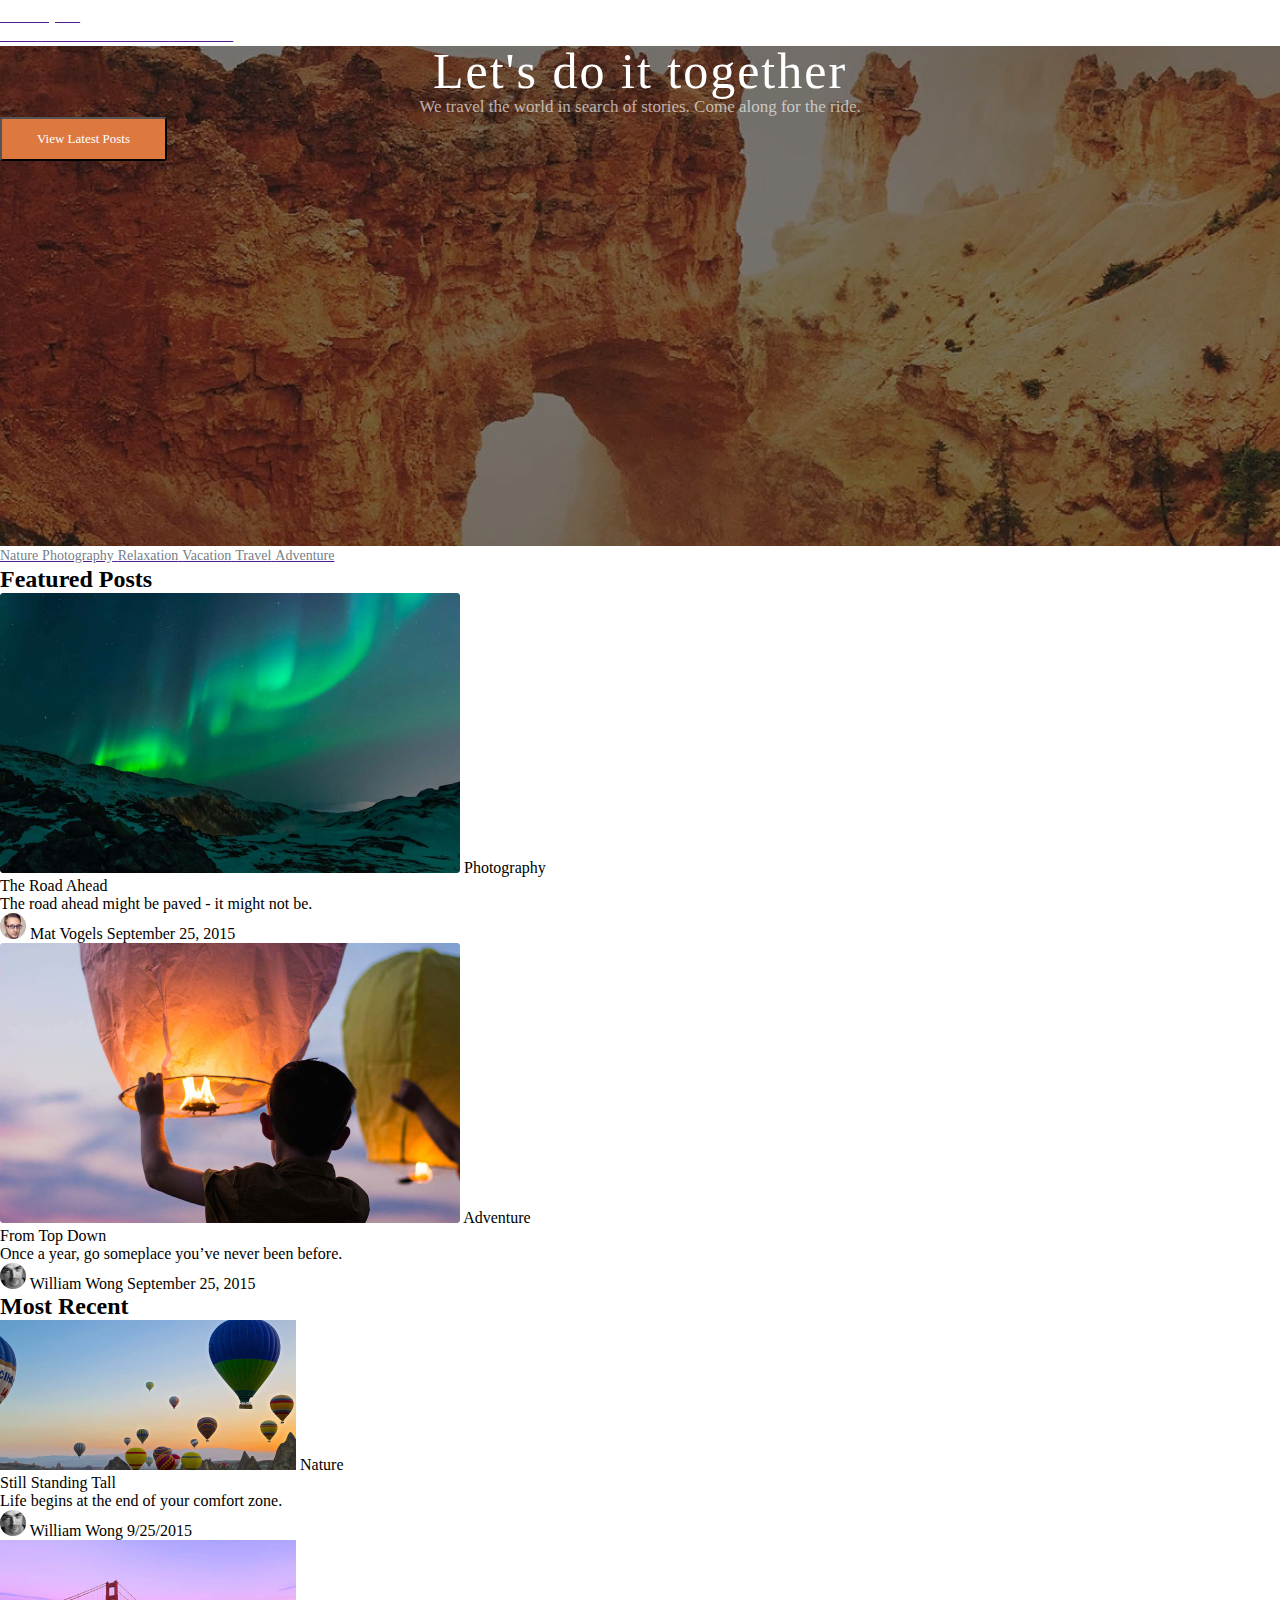
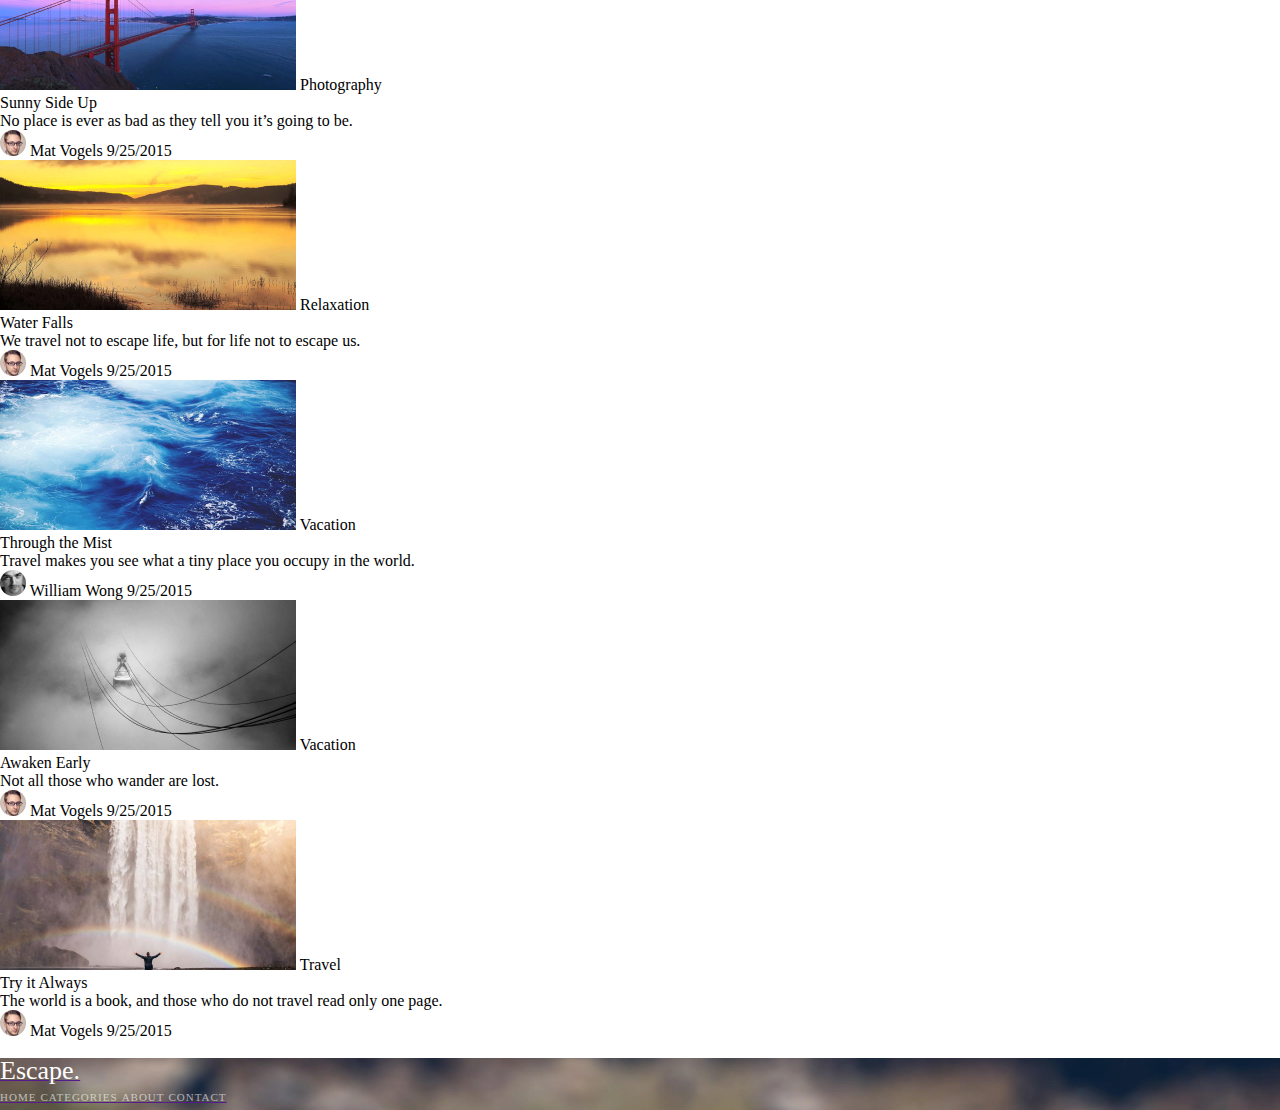
==== Lw3/index.html @ 3d88bfb5 "update struct" ====
<!DOCTYPE html>
<html lang="ru">

  <head>
    <title>My Blog</title>
    <meta charset="utf-8">
    <meta name="viewport" content="width=device-width, initial-scale=1.0">
    <link href="./css/styles.css" rel="stylesheet" type="text/css">
    <link rel="icon" href="./img/favicon.ico">
  </head>

  <body class="page">
    <header class="header">
      <div class="header__content">
        <div class="header__block">
          <a href="" class="header__logo">
            <span>Escape.</span>
          </a>
        </div>
        <div class="header__block">
          <nav class="header__menu">
            <a href="" class="header__menu-item">
              <span>HOME</span>
            </a>
            <a href="" class="header__menu-item">
              <span>CATEGORIES</span>
            </a>
            <a href="" class="header__menu-item">
              <span>ABOUT</span>
            </a>
            <a href="" class="header__menu-item">
              <span>CONTACT</span>
            </a>
          </nav>
        </div>
      </div>
    </header>

    <div class="page__content">
      <div class="main__block">
        <div>
          <h1 class="main__block-title">Let's do it together</h1>
          <p class="main__block-label">We travel the world in search of stories. Come along for the ride.</p>
          <button class="main__block-button">View Latest Posts</button>
        </div>
        <div class="main__block-background"></div>
      </div>

      <div class="tag__block">
        <div class="tag__list">
          <a href="" class="tag__list-item">
            <span>Nature</span>
          </a>
          <a href="" class="tag__list-item">
            <span>Photography</span>
          </a>
          <a href="" class="tag__list-item">
            <span>Relaxation</span>
          </a>
          <a href="" class="tag__list-item">
            <span>Vacation</span>
          </a>
          <a href="" class="tag__list-item">
            <span>Travel</span>
          </a>
          <a href="" class="tag__list-item">
            <span>Adventure</span>
          </a>
        </div>
      </div>

      <div class="">
        <div>
          <div>
            <h2>Featured Posts</h2>
          </div>
          <div>
            <div>
              <div>
                <img src="./img/featured_post_first.png" alt="">
                <span>Photography</span>
              </div>
              <div>
                <span>The Road Ahead</span>
                <p>The road ahead might be paved - it might not be.</p>
                <div>
                  <img src="./img/user_icon_mat_vogels.jpg" alt="">
                  <span>Mat Vogels</span>
                  <span>September 25, 2015</span>
                </div>
              </div>
            </div>
            <div>
              <div>
                <img src="./img/featured_post_second.png" alt="">
                <span>Adventure</span>
              </div>
              <div>
                <span>From Top Down</span>
                <p>Once a year, go someplace you’ve never been before.</p>
                <div>
                  <img src="./img/user_icon_william_wong.jpg" alt="">
                  <span>William Wong</span>
                  <span>September 25, 2015</span>
                </div>
              </div>
            </div>
          </div>
        </div>

        <div>
          <div>
            <h2>Most Recent</h2>
          </div>
          <div>
            <div>
              <div>
                <img src="./img/still_standing_tall.jpg" alt="">
                <span>Nature</span>
              </div>
              <div>
                <span>Still Standing Tall</span>
                <p>Life begins at the end of your comfort zone.</p>
              </div>
              <div>
                <img src="./img/user_icon_william_wong.jpg" alt="">
                <span>William Wong</span>
                <span>9/25/2015</span>
              </div>
            </div>

            <div>
              <div>
                <img src="./img/sunny_side_up.png" alt="">
                <span>Photography</span>
              </div>
              <div>
                <span>Sunny Side Up</span>
                <p>No place is ever as bad as they tell you it’s going to be.</p>
              </div>
              <div>
                <img src="./img/user_icon_mat_vogels.jpg" alt="">
                <span>Mat Vogels</span>
                <span>9/25/2015</span>
              </div>
            </div>

            <div>
              <div>
                <img src="./img/water_falls.png" alt="">
                <span>Relaxation</span>
              </div>
              <div>
                <span>Water Falls</span>
                <p>We travel not to escape life, but for life not to escape us.</p>
              </div>
              <div>
                <img src="./img/user_icon_mat_vogels.jpg" alt="">
                <span>Mat Vogels</span>
                <span>9/25/2015</span>
              </div>
            </div>

            <div>
              <div>
                <img src="./img/through_the_mist.png" alt="">
                <span>Vacation</span>
              </div>
              <div>
                <span>Through the Mist</span>
                <p>Travel makes you see what a tiny place you occupy in the world.</p>
              </div>
              <div>
                <img src="./img/user_icon_william_wong.jpg" alt="">
                <span>William Wong</span>
                <span>9/25/2015</span>
              </div>
            </div>

            <div>
              <div>
                <img src="./img/awaken_early.png" alt="">
                <span>Vacation</span>
              </div>
              <div>
                <span>Awaken Early</span>
                <p>Not all those who wander are lost.</p>
              </div>
              <div>
                <img src="./img/user_icon_mat_vogels.jpg" alt="">
                <span>Mat Vogels</span>
                <span>9/25/2015</span>
              </div>
            </div>

            <div>
              <div>
                <img src="./img/try_it_always.png" alt="">
                <span>Travel</span>
              </div>
              <div>
                <span>Try it Always</span>
                <p>The world is a book, and those who do not travel read only one page.</p>
              </div>
              <div>
                <img src="./img/user_icon_mat_vogels.jpg" alt="">
                <span>Mat Vogels</span>
                <span>9/25/2015</span>
              </div>
            </div>
          </div>
        </div>
      </div>
    </div>

    <br>

    <footer class="footer">
      <div class="footer__content">
        <div class="footer__block">
          <a href="" class="footer__logo">
            <span>Escape.</span>
          </a>
        </div>
        <div class="footer__block">
          <nav class="footer__menu">
            <a href="" class="footer__menu-item">
              <span>HOME</span>
            </a>
            <a href="" class="footer__menu-item">
              <span>CATEGORIES</span>
            </a>
            <a href="" class="footer__menu-item">
              <span>ABOUT</span>
            </a>
            <a href="" class="footer__menu-item">
              <span>CONTACT</span>
            </a>
          </nav>
        </div>
      </div>
    </footer>

  </body>
</html>
---- Lw3/css/styles.css ----
* {
    margin: 0;
    padding: 0;
}

.page 
{
    /* background: #000; */
    color: #000;
}

.header
{
    
}

.header__logo>span 
{
    color: #FFFFFF;
    font: 26px/26px Lora;
    font-family: 'Lora';
    font-style: normal;
    font-weight: 400;
    font-size: 26px;
    line-height: 26px;
}

.header__menu-item>span
{
    font-family: 'Oxygen';
    font-style: normal;
    font-weight: 400;
    font-size: 12px;
    line-height: 20px;
    letter-spacing: 0.6px;
    text-transform: uppercase;
    color: #FFFFFF;
}

.main__block
{
    height: 500px;
    background: linear-gradient(0deg, rgba(0, 0, 0, 0.5), rgba(0, 0, 0, 0.5)), url(../img/main__block-background.png);
    background-repeat: no-repeat;
    background-size: cover;
}

.main__block-title
{
    font-family: 'Lora';
    font-style: normal;
    font-weight: 400;
    font-size: 50px;
    line-height: 51px;
    text-align: center;
    letter-spacing: 2px;
    color: #FFFFFF;
}

.main__block-label {
    font-family: 'Oxygen';
    font-style: normal;
    font-weight: 400;
    font-size: 17px;
    line-height: 20px;
    text-align: center;
    color: rgba(255, 255, 255, 0.63);
}

.main__block-button
{
    width: 167px;
    height: 44px;
    background: #DD783F;
    border-radius: 3px;
    font-family: 'Oxygen';
    font-style: normal;
    font-weight: 400;
    font-size: 13px;
    line-height: 20px;
    text-align: center;
    color: #FFFFFF;
}

.tag__block
{

}

.tag__list
{

}

.tag__list-item>span
{
    font-family: 'Lora';
    font-style: normal;
    font-weight: 400;
    font-size: 14px;
    line-height: 20px;
    /* identical to box height, or 143% */

    text-align: center;

    color: #768088;
}

.footer
{
    background: url(../img/footer_background.png), #4D565D;
    background-repeat: no-repeat;
    background-size: cover;
}

.footer__logo>span 
{
    color: #FFFFFF;
    font: 26px/26px Lora;
    font-family: 'Lora';
    font-style: normal;
    font-weight: 400;
    font-size: 26px;
    line-height: 26px;
}

.footer__menu-item>span
{
    font-family: 'Oxygen';
    font-style: normal;
    font-weight: 400;
    font-size: 11px;
    line-height: 26px;


    text-align: right;
    letter-spacing: 1px;
    text-transform: uppercase;

    color: rgba(255, 255, 255, 0.6);
}
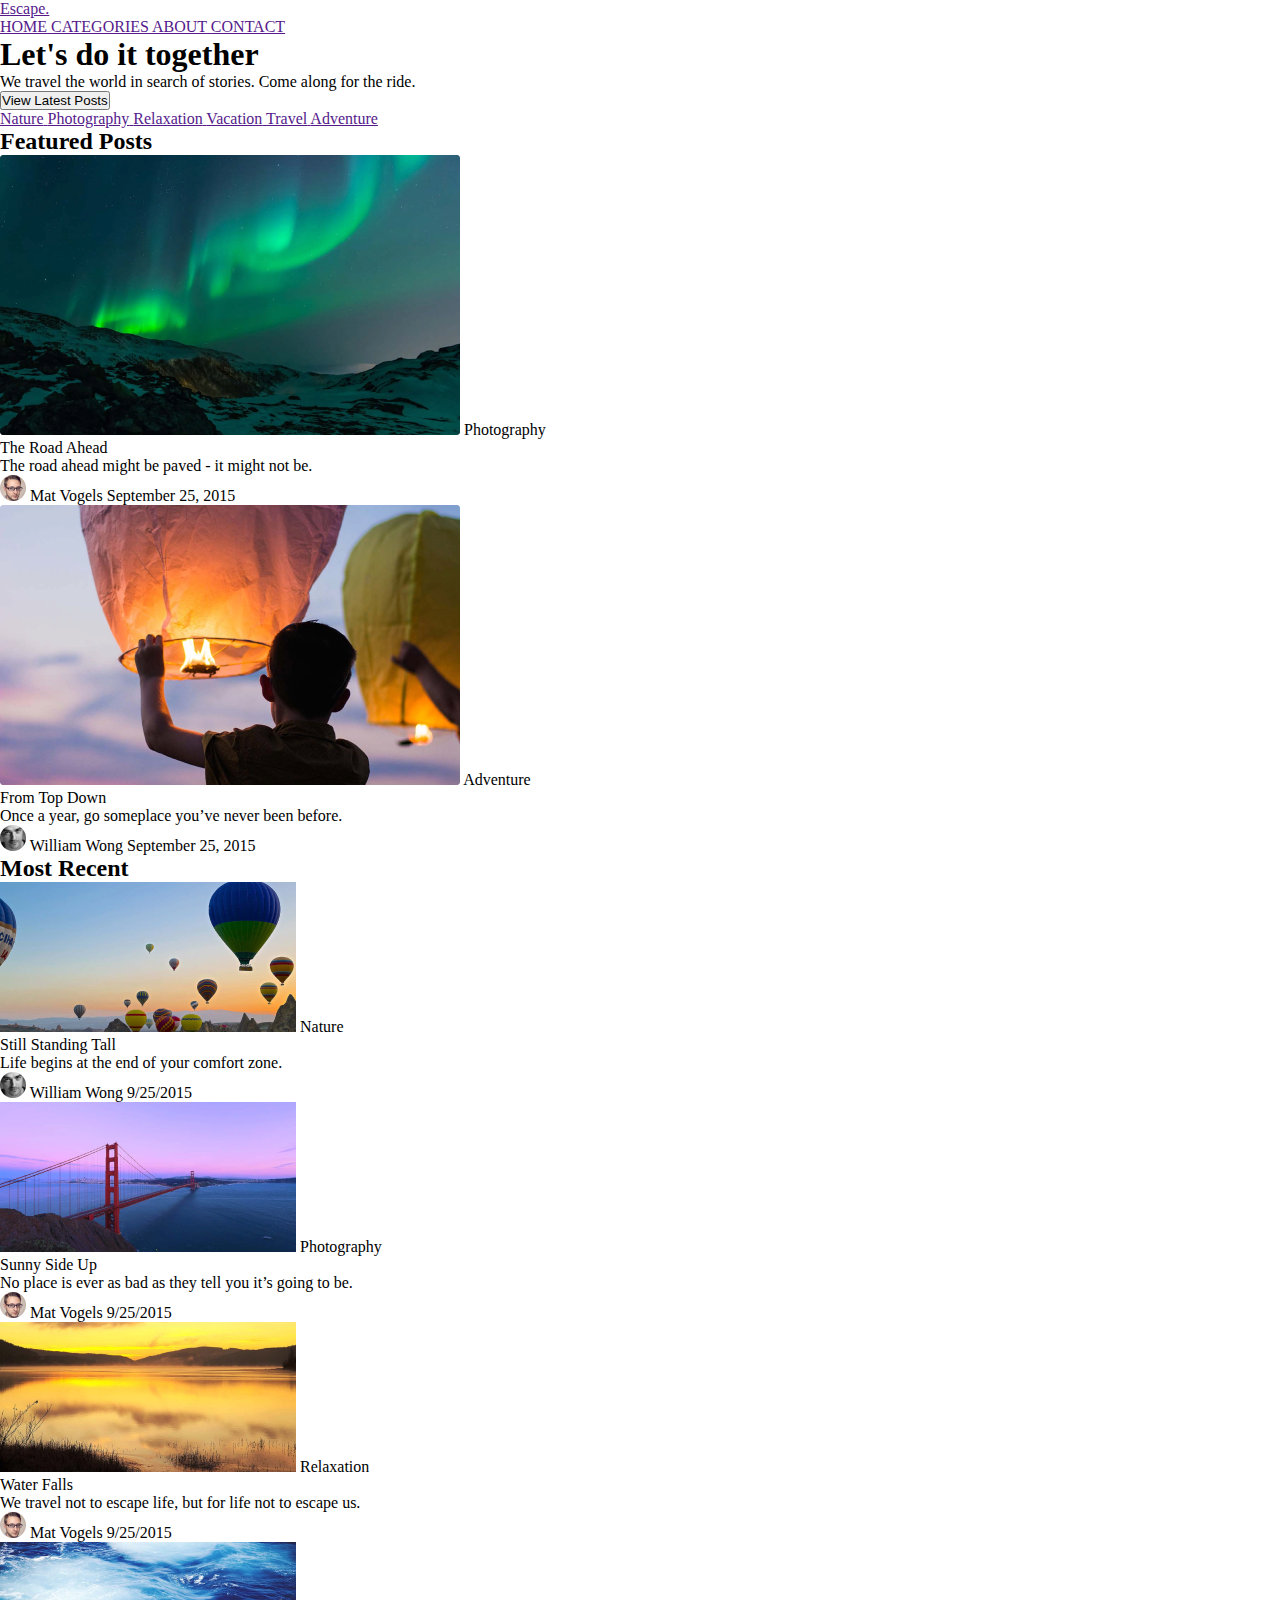
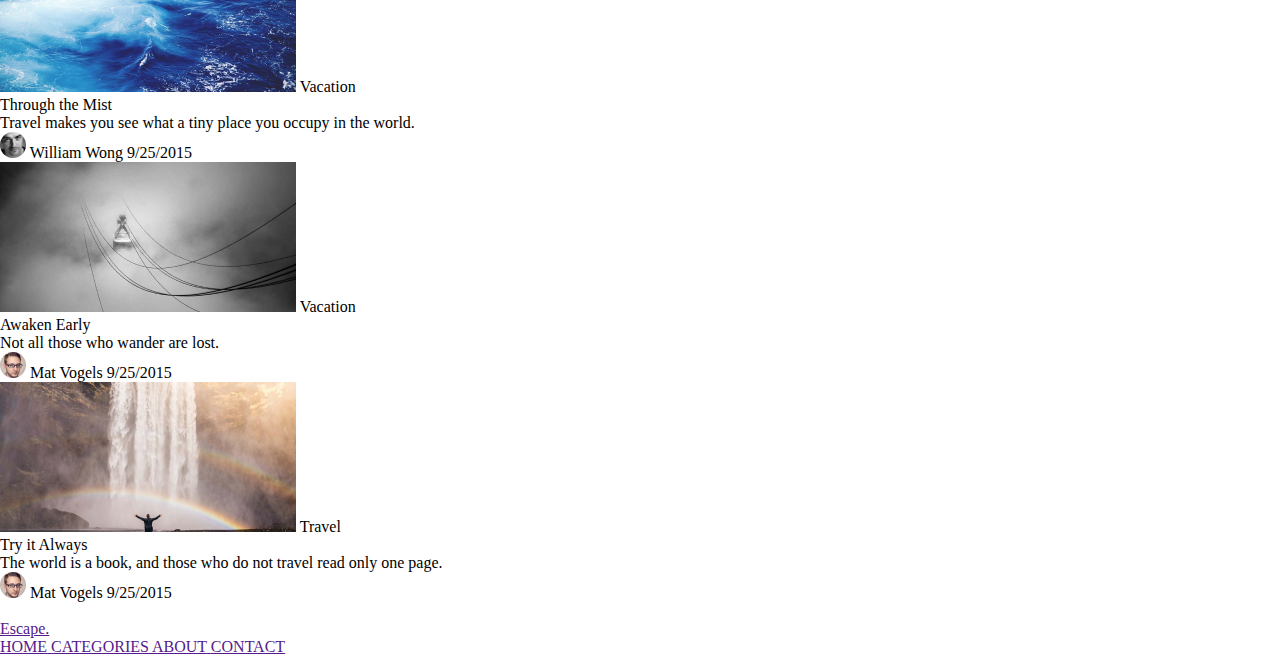
==== commit 04e2c956: "fix lw3" ====
--- a/Lw3/index.html
+++ b/Lw3/index.html
@@ -10,25 +10,25 @@
   </head>
 
   <body class="page">
-    <header class="header">
-      <div class="header__content">
-        <div class="header__block">
-          <a href="" class="header__logo">
+    <header>
+      <div>
+        <div>
+          <a href="">
             <span>Escape.</span>
           </a>
         </div>
-        <div class="header__block">
-          <nav class="header__menu">
-            <a href="" class="header__menu-item">
+        <div>
+          <nav>
+            <a href="">
               <span>HOME</span>
             </a>
-            <a href="" class="header__menu-item">
+            <a href="">
               <span>CATEGORIES</span>
             </a>
-            <a href="" class="header__menu-item">
+            <a href="">
               <span>ABOUT</span>
             </a>
-            <a href="" class="header__menu-item">
+            <a href="">
               <span>CONTACT</span>
             </a>
           </nav>
@@ -36,40 +36,40 @@
       </div>
     </header>
 
-    <div class="page__content">
-      <div class="main__block">
-        <div>
-          <h1 class="main__block-title">Let's do it together</h1>
-          <p class="main__block-label">We travel the world in search of stories. Come along for the ride.</p>
-          <button class="main__block-button">View Latest Posts</button>
-        </div>
-        <div class="main__block-background"></div>
-      </div>
-
-      <div class="tag__block">
-        <div class="tag__list">
-          <a href="" class="tag__list-item">
+    <div>
+      <div>
+        <div>
+          <h1>Let's do it together</h1>
+          <p>We travel the world in search of stories. Come along for the ride.</p>
+          <button>View Latest Posts</button>
+        </div>
+        <div></div>
+      </div>
+
+      <div>
+        <div>
+          <a href="">
             <span>Nature</span>
           </a>
-          <a href="" class="tag__list-item">
+          <a href="">
             <span>Photography</span>
           </a>
-          <a href="" class="tag__list-item">
+          <a href="">
             <span>Relaxation</span>
           </a>
-          <a href="" class="tag__list-item">
+          <a href="">
             <span>Vacation</span>
           </a>
-          <a href="" class="tag__list-item">
+          <a href="">
             <span>Travel</span>
           </a>
-          <a href="" class="tag__list-item">
+          <a href="">
             <span>Adventure</span>
           </a>
         </div>
       </div>
 
-      <div class="">
+      <div>
         <div>
           <div>
             <h2>Featured Posts</h2>
@@ -215,25 +215,25 @@
 
     <br>
 
-    <footer class="footer">
-      <div class="footer__content">
-        <div class="footer__block">
-          <a href="" class="footer__logo">
+    <footer>
+      <div>
+        <div>
+          <a href="">
             <span>Escape.</span>
           </a>
         </div>
-        <div class="footer__block">
-          <nav class="footer__menu">
-            <a href="" class="footer__menu-item">
+        <div>
+          <nav>
+            <a href="">
               <span>HOME</span>
             </a>
-            <a href="" class="footer__menu-item">
+            <a href="">
               <span>CATEGORIES</span>
             </a>
-            <a href="" class="footer__menu-item">
+            <a href="">
               <span>ABOUT</span>
             </a>
-            <a href="" class="footer__menu-item">
+            <a href="">
               <span>CONTACT</span>
             </a>
           </nav>
--- a/Lw3/css/styles.css
+++ b/Lw3/css/styles.css
@@ -5,137 +5,5 @@
 
 .page 
 {
-    /* background: #000; */
-    color: #000;
+    background: #FFFFFF;
 }
-
-.header
-{
-    
-}
-
-.header__logo>span 
-{
-    color: #FFFFFF;
-    font: 26px/26px Lora;
-    font-family: 'Lora';
-    font-style: normal;
-    font-weight: 400;
-    font-size: 26px;
-    line-height: 26px;
-}
-
-.header__menu-item>span
-{
-    font-family: 'Oxygen';
-    font-style: normal;
-    font-weight: 400;
-    font-size: 12px;
-    line-height: 20px;
-    letter-spacing: 0.6px;
-    text-transform: uppercase;
-    color: #FFFFFF;
-}
-
-.main__block
-{
-    height: 500px;
-    background: linear-gradient(0deg, rgba(0, 0, 0, 0.5), rgba(0, 0, 0, 0.5)), url(../img/main__block-background.png);
-    background-repeat: no-repeat;
-    background-size: cover;
-}
-
-.main__block-title
-{
-    font-family: 'Lora';
-    font-style: normal;
-    font-weight: 400;
-    font-size: 50px;
-    line-height: 51px;
-    text-align: center;
-    letter-spacing: 2px;
-    color: #FFFFFF;
-}
-
-.main__block-label {
-    font-family: 'Oxygen';
-    font-style: normal;
-    font-weight: 400;
-    font-size: 17px;
-    line-height: 20px;
-    text-align: center;
-    color: rgba(255, 255, 255, 0.63);
-}
-
-.main__block-button
-{
-    width: 167px;
-    height: 44px;
-    background: #DD783F;
-    border-radius: 3px;
-    font-family: 'Oxygen';
-    font-style: normal;
-    font-weight: 400;
-    font-size: 13px;
-    line-height: 20px;
-    text-align: center;
-    color: #FFFFFF;
-}
-
-.tag__block
-{
-
-}
-
-.tag__list
-{
-
-}
-
-.tag__list-item>span
-{
-    font-family: 'Lora';
-    font-style: normal;
-    font-weight: 400;
-    font-size: 14px;
-    line-height: 20px;
-    /* identical to box height, or 143% */
-
-    text-align: center;
-
-    color: #768088;
-}
-
-.footer
-{
-    background: url(../img/footer_background.png), #4D565D;
-    background-repeat: no-repeat;
-    background-size: cover;
-}
-
-.footer__logo>span 
-{
-    color: #FFFFFF;
-    font: 26px/26px Lora;
-    font-family: 'Lora';
-    font-style: normal;
-    font-weight: 400;
-    font-size: 26px;
-    line-height: 26px;
-}
-
-.footer__menu-item>span
-{
-    font-family: 'Oxygen';
-    font-style: normal;
-    font-weight: 400;
-    font-size: 11px;
-    line-height: 26px;
-
-
-    text-align: right;
-    letter-spacing: 1px;
-    text-transform: uppercase;
-
-    color: rgba(255, 255, 255, 0.6);
-}
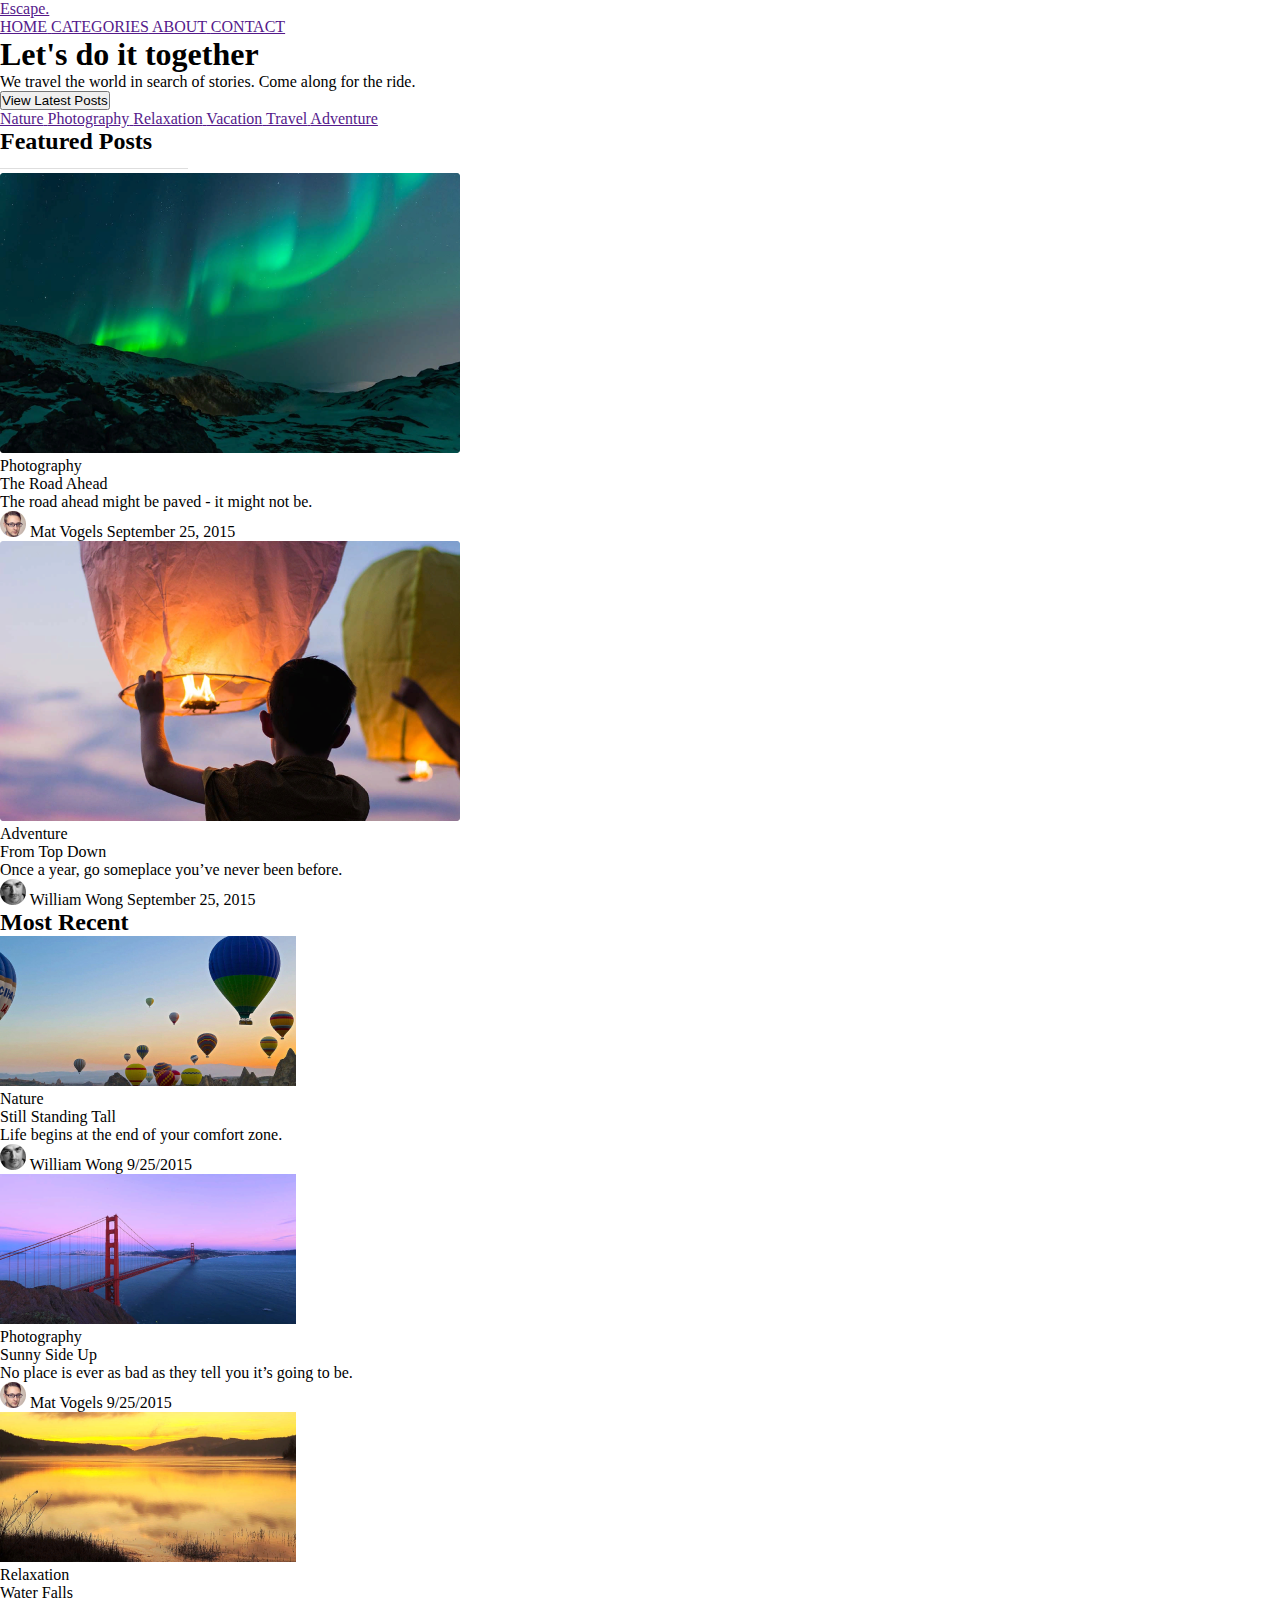
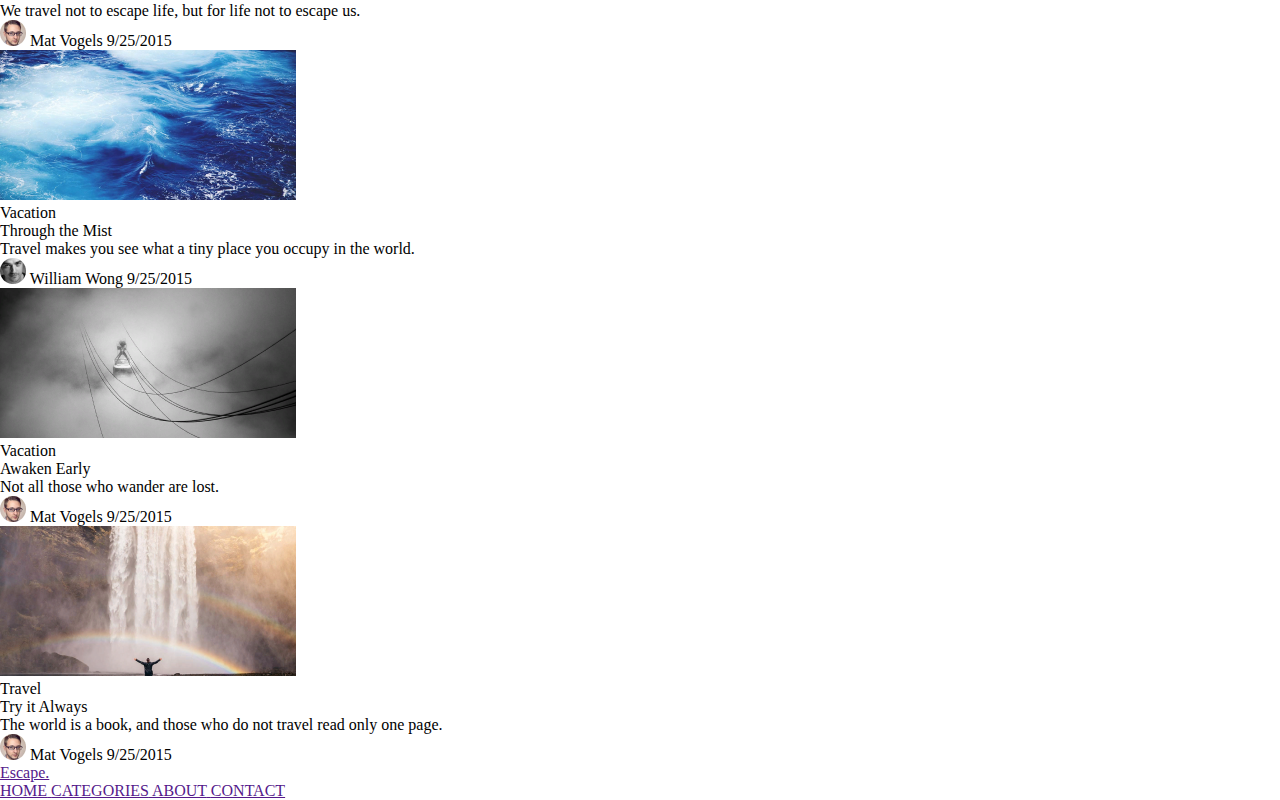
==== commit 717b6a9c: "update" ====
--- a/Lw3/index.html
+++ b/Lw3/index.html
@@ -5,241 +5,310 @@
     <title>My Blog</title>
     <meta charset="utf-8">
     <meta name="viewport" content="width=device-width, initial-scale=1.0">
+    <link rel="preconnect" href="https://fonts.googleapis.com">
+    <link rel="preconnect" href="https://fonts.gstatic.com" crossorigin>
+    <link href="https://fonts.googleapis.com/css2?family=Lora&display=swap" rel="stylesheet">
+    <link href="https://fonts.googleapis.com/css2?family=Lora&family=Oxygen&display=swap" rel="stylesheet">
     <link href="./css/styles.css" rel="stylesheet" type="text/css">
     <link rel="icon" href="./img/favicon.ico">
   </head>
 
-  <body class="page">
-    <header>
-      <div>
-        <div>
-          <a href="">
+  <body>
+    <!-- HEADER -->
+    <header class="header main__header">
+      <div class="header__inner">
+        <div class="header__item">
+          <a href="" class="header__logo">
             <span>Escape.</span>
           </a>
         </div>
-        <div>
-          <nav>
-            <a href="">
+        <div class="header__item">
+          <nav class="menu">
+            <a href="" class="menu__item">
               <span>HOME</span>
             </a>
-            <a href="">
+            <a href="" class="menu__item">
               <span>CATEGORIES</span>
             </a>
-            <a href="">
+            <a href="" class="menu__item">
               <span>ABOUT</span>
             </a>
-            <a href="">
+            <a href="" class="menu__item">
               <span>CONTACT</span>
             </a>
           </nav>
         </div>
       </div>
     </header>
-
-    <div>
-      <div>
-        <div>
-          <h1>Let's do it together</h1>
-          <p>We travel the world in search of stories. Come along for the ride.</p>
-          <button>View Latest Posts</button>
-        </div>
-        <div></div>
+    <!--/ HEADER -->
+
+
+    <!-- PAGE__CONTENT -->
+    <div class="page">
+      <!-- SECTION:MAIN__HEAD -->
+      <section class="section main__head">
+        <div class="section__body">
+          <h1 class="main__title">Let's do it together</h1>
+          <p class="main__description">We travel the world in search of stories. Come along for the ride.</p>
+          <button class="main__button">
+            <span>View Latest Posts</span>
+          </button>
+        </div>
+      </section>
+      <!--/ SECTION:MAIN__HEAD -->
+
+      <!-- SECTION:POP__TAGS -->
+      <section class="section pop__tags">
+        <div class="section__body">
+          <div class="tag__list">
+            <a href="" class="tag__list-item">
+              <span>Nature</span>
+            </a>
+            <a href="" class="tag__list-item">
+              <span>Photography</span>
+            </a>
+            <a href="" class="tag__list-item">
+              <span>Relaxation</span>
+            </a>
+            <a href="" class="tag__list-item">
+              <span>Vacation</span>
+            </a>
+            <a href="" class="tag__list-item">
+              <span>Travel</span>
+            </a>
+            <a href="" class="tag__list-item">
+              <span>Adventure</span>
+            </a>
+          </div>
+        </div>
+      </section>
+      <!--/ SECTION:POP__TAGS -->
+
+
+      <!-- MAIN__CONTENT -->
+      <div class="main__content">
+        <!-- SECTION:FEATURED__POSTS -->
+        <section class="section featured__posts">
+          <!-- SECTION-HEADER -->
+          <div class="section__header">
+            <h2 class="section__title">Featured Posts</h2>
+          </div>
+          <img class="rectangle" src="./img/Rectangle.png" alt="">
+          <!--/ SECTION-HEADER -->
+
+          <!-- SECTION-BODY:POST-LIST -->
+          <div class="section__body post__list">
+            <!-- POST1 -->
+            <div class="post__list-item">
+              <div class="post__front">
+                <img class="post__cover" src="./img/featured_post_first.png" alt="">
+                <div class="post__tag">
+                  <span>Photography</span>
+                </div>
+              </div>
+              <div class="post__content">
+                <span class="post__title">The Road Ahead</span>
+                <p class="post__description">The road ahead might be paved - it might not be.</p>
+                <div class="post__person-details">
+                  <img class="user-icon" src="./img/user_icon_mat_vogels.jpg" alt="">
+                  <span class="user-name">Mat Vogels</span>
+                  <span class="post-date">September 25, 2015</span>
+                </div>
+              </div>
+            </div>
+            <!--/ POST1 -->
+            
+            <!-- POST2 -->
+            <div class="post__list-item">
+              <div class="post__front">
+                <img class="post__cover" src="./img/featured_post_second.png" alt="">
+                <div class="post__tag">
+                  <span>Adventure</span>
+                </div>
+              </div>
+              <div class="post__content">
+                <span class="post__title">From Top Down</span>
+                <p class="post__description">Once a year, go someplace you’ve never been before.</p>
+                <div class="post__person-details">
+                  <img class="user-icon" src="./img/user_icon_william_wong.jpg" alt="">
+                  <span class="user-name">William Wong</span>
+                  <span class="post-date">September 25, 2015</span>
+                </div>
+              </div>
+            </div>
+            <!--/ POST2 -->
+          </div>
+          <!--/ SECTION-BODY:POST-LIST -->
+        </section>
+        <!--/ SECTION:FEATURED__POSTS -->
+
+
+        <!-- SECTION:RECENTLY__POSTS -->
+        <section class="section recently__posts">
+          <!-- SECTION-HEADER -->
+          <div class="section__header">
+            <h2 class="section__title">Most Recent</h2>
+          </div>
+          <!--/ SECTION-HEADER -->
+
+          <!-- SECTION-BODY:POST-GRID -->
+          <div class="section__body post__grid">
+            <!-- POST1 -->
+            <div class="post__grid-item">
+              <div class="post__front">
+                <img class="post__cover" src="./img/still_standing_tall.jpg" alt="">
+                <div class="post__tag">
+                  <span>Nature</span>
+                </div>
+              </div>
+              <div class="post__content">
+                <span class="post__title">Still Standing Tall</span>
+                <p class="post__description">Life begins at the end of your comfort zone.</p>
+                <div class="post__personal-details">
+                  <img class="user-icon" src="./img/user_icon_william_wong.jpg" alt="">
+                  <span class="user-name">William Wong</span>
+                  <span class="post-date">9/25/2015</span>
+                </div>
+              </div>
+            </div>
+            <!--/ POST1 -->
+
+            <!-- POST2 -->
+            <div class="post__grid-item">
+              <div class="post__front">
+                <img class="post__cover" src="./img/sunny_side_up.png" alt="">
+                <div class="post__tag">
+                  <span>Photography</span>
+                </div>
+              </div>
+              <div class="post__content">
+                <span class="post__title">Sunny Side Up</span>
+                <p class="post__description">No place is ever as bad as they tell you it’s going to be.</p>
+                <div class="post__personal-details">
+                  <img class="user-icon" src="./img/user_icon_mat_vogels.jpg" alt="">
+                  <span class="user-name">Mat Vogels</span>
+                  <span class="post-date">9/25/2015</span>
+                </div>
+              </div>
+            </div>
+            <!--/ POST2 -->
+
+            <!-- POST3 -->
+            <div class="post__grid-item">
+              <div class="post__front">
+                <img class="post__cover" src="./img/water_falls.png" alt="">
+                <div class="post__tag">
+                  <span>Relaxation</span>
+                </div>
+              </div>
+              <div class="post__content">
+                <span class="post__title">Water Falls</span>
+                <p class="post__description">We travel not to escape life, but for life not to escape us.</p>
+                <div class="post__personal-details">
+                  <img class="user-icon" src="./img/user_icon_mat_vogels.jpg" alt="">
+                  <span class="user-name">Mat Vogels</span>
+                  <span class="post-date">9/25/2015</span>
+                </div>
+              </div>
+            </div>
+            <!--/ POST3 -->
+
+            <!-- POST4 -->
+            <div class="post__grid-item">
+              <div class="post__front">
+                <img class="post__cover" src="./img/through_the_mist.png" alt="">
+                <div class="post__tag">
+                  <span>Vacation</span>
+                </div>
+              </div>
+              <div class="post__content">
+                <span class="post__title">Through the Mist</span>
+                <p class="post__description">Travel makes you see what a tiny place you occupy in the world.</p>
+                <div class="post__personal-details">
+                  <img class="user-icon" src="./img/user_icon_william_wong.jpg" alt="">
+                  <span class="user-name">William Wong</span>
+                  <span class="post-date">9/25/2015</span>
+                </div>
+              </div>
+            </div>
+            <!--/ POST4 -->
+
+            <!-- POST5 -->
+            <div class="post__grid-item">
+              <div class="post__front">
+                <img class="post__cover" src="./img/awaken_early.png" alt="">
+                <div class="post__tag">
+                  <span>Vacation</span>
+                </div>
+              </div>
+              <div class="post__content">
+                <span class="post__title">Awaken Early</span>
+                <p class="post__description">Not all those who wander are lost.</p>
+                <div class="post__personal-details">
+                  <img class="user-icon" src="./img/user_icon_mat_vogels.jpg" alt="">
+                  <span class="user-name">Mat Vogels</span>
+                  <span class="post-date">9/25/2015</span>
+                </div>
+              </div>
+            </div>
+            <!--/ POST5 -->
+
+            <!-- POST6 -->
+            <div class="post__grid-item">
+              <div class="post__front">
+                <img class="post__cover" src="./img/try_it_always.png" alt="">
+                <div class="post__tag">
+                  <span>Travel</span>
+                </div>
+              </div>
+              <div class="post__content">
+                <span class="post__title">Try it Always</span>
+                <p class="post__description">The world is a book, and those who do not travel read only one page.</p>
+                <div class="post__personal-details">
+                  <img class="user-icon" src="./img/user_icon_mat_vogels.jpg" alt="">
+                  <span class="user-name">Mat Vogels</span>
+                  <span class="post-date">9/25/2015</span>
+                </div>
+              </div>
+            </div>
+            <!--/ POST6 -->
+          </div>
+          <!--/ SECTION-BODY:POST-GRID -->
+        </section>
+        <!--/ SECTION:RECENTLY__POSTS -->
       </div>
-
-      <div>
-        <div>
-          <a href="">
-            <span>Nature</span>
-          </a>
-          <a href="">
-            <span>Photography</span>
-          </a>
-          <a href="">
-            <span>Relaxation</span>
-          </a>
-          <a href="">
-            <span>Vacation</span>
-          </a>
-          <a href="">
-            <span>Travel</span>
-          </a>
-          <a href="">
-            <span>Adventure</span>
-          </a>
-        </div>
-      </div>
-
-      <div>
-        <div>
-          <div>
-            <h2>Featured Posts</h2>
-          </div>
-          <div>
-            <div>
-              <div>
-                <img src="./img/featured_post_first.png" alt="">
-                <span>Photography</span>
-              </div>
-              <div>
-                <span>The Road Ahead</span>
-                <p>The road ahead might be paved - it might not be.</p>
-                <div>
-                  <img src="./img/user_icon_mat_vogels.jpg" alt="">
-                  <span>Mat Vogels</span>
-                  <span>September 25, 2015</span>
-                </div>
-              </div>
-            </div>
-            <div>
-              <div>
-                <img src="./img/featured_post_second.png" alt="">
-                <span>Adventure</span>
-              </div>
-              <div>
-                <span>From Top Down</span>
-                <p>Once a year, go someplace you’ve never been before.</p>
-                <div>
-                  <img src="./img/user_icon_william_wong.jpg" alt="">
-                  <span>William Wong</span>
-                  <span>September 25, 2015</span>
-                </div>
-              </div>
-            </div>
-          </div>
-        </div>
-
-        <div>
-          <div>
-            <h2>Most Recent</h2>
-          </div>
-          <div>
-            <div>
-              <div>
-                <img src="./img/still_standing_tall.jpg" alt="">
-                <span>Nature</span>
-              </div>
-              <div>
-                <span>Still Standing Tall</span>
-                <p>Life begins at the end of your comfort zone.</p>
-              </div>
-              <div>
-                <img src="./img/user_icon_william_wong.jpg" alt="">
-                <span>William Wong</span>
-                <span>9/25/2015</span>
-              </div>
-            </div>
-
-            <div>
-              <div>
-                <img src="./img/sunny_side_up.png" alt="">
-                <span>Photography</span>
-              </div>
-              <div>
-                <span>Sunny Side Up</span>
-                <p>No place is ever as bad as they tell you it’s going to be.</p>
-              </div>
-              <div>
-                <img src="./img/user_icon_mat_vogels.jpg" alt="">
-                <span>Mat Vogels</span>
-                <span>9/25/2015</span>
-              </div>
-            </div>
-
-            <div>
-              <div>
-                <img src="./img/water_falls.png" alt="">
-                <span>Relaxation</span>
-              </div>
-              <div>
-                <span>Water Falls</span>
-                <p>We travel not to escape life, but for life not to escape us.</p>
-              </div>
-              <div>
-                <img src="./img/user_icon_mat_vogels.jpg" alt="">
-                <span>Mat Vogels</span>
-                <span>9/25/2015</span>
-              </div>
-            </div>
-
-            <div>
-              <div>
-                <img src="./img/through_the_mist.png" alt="">
-                <span>Vacation</span>
-              </div>
-              <div>
-                <span>Through the Mist</span>
-                <p>Travel makes you see what a tiny place you occupy in the world.</p>
-              </div>
-              <div>
-                <img src="./img/user_icon_william_wong.jpg" alt="">
-                <span>William Wong</span>
-                <span>9/25/2015</span>
-              </div>
-            </div>
-
-            <div>
-              <div>
-                <img src="./img/awaken_early.png" alt="">
-                <span>Vacation</span>
-              </div>
-              <div>
-                <span>Awaken Early</span>
-                <p>Not all those who wander are lost.</p>
-              </div>
-              <div>
-                <img src="./img/user_icon_mat_vogels.jpg" alt="">
-                <span>Mat Vogels</span>
-                <span>9/25/2015</span>
-              </div>
-            </div>
-
-            <div>
-              <div>
-                <img src="./img/try_it_always.png" alt="">
-                <span>Travel</span>
-              </div>
-              <div>
-                <span>Try it Always</span>
-                <p>The world is a book, and those who do not travel read only one page.</p>
-              </div>
-              <div>
-                <img src="./img/user_icon_mat_vogels.jpg" alt="">
-                <span>Mat Vogels</span>
-                <span>9/25/2015</span>
-              </div>
-            </div>
-          </div>
-        </div>
-      </div>
+      <!--/ MAIN__CONTENT -->
     </div>
-
-    <br>
-
-    <footer>
-      <div>
-        <div>
-          <a href="">
+    <!--/ PAGE__CONTENT -->
+
+
+    <!-- FOOTER -->
+    <footer class="footer main__footer">
+      <div class="footer__inner">
+        <div class="footer__item">
+          <a href="" class="footer__logo">
             <span>Escape.</span>
           </a>
         </div>
-        <div>
-          <nav>
-            <a href="">
+        <div class="footer__item">
+          <nav class="menu">
+            <a href="" class="menu__item">
               <span>HOME</span>
             </a>
-            <a href="">
+            <a href="" class="menu__item">
               <span>CATEGORIES</span>
             </a>
-            <a href="">
+            <a href="" class="menu__item">
               <span>ABOUT</span>
             </a>
-            <a href="">
+            <a href="" class="menu__item">
               <span>CONTACT</span>
             </a>
           </nav>
         </div>
       </div>
     </footer>
+    <!--/ FOOTER -->
 
   </body>
 </html>